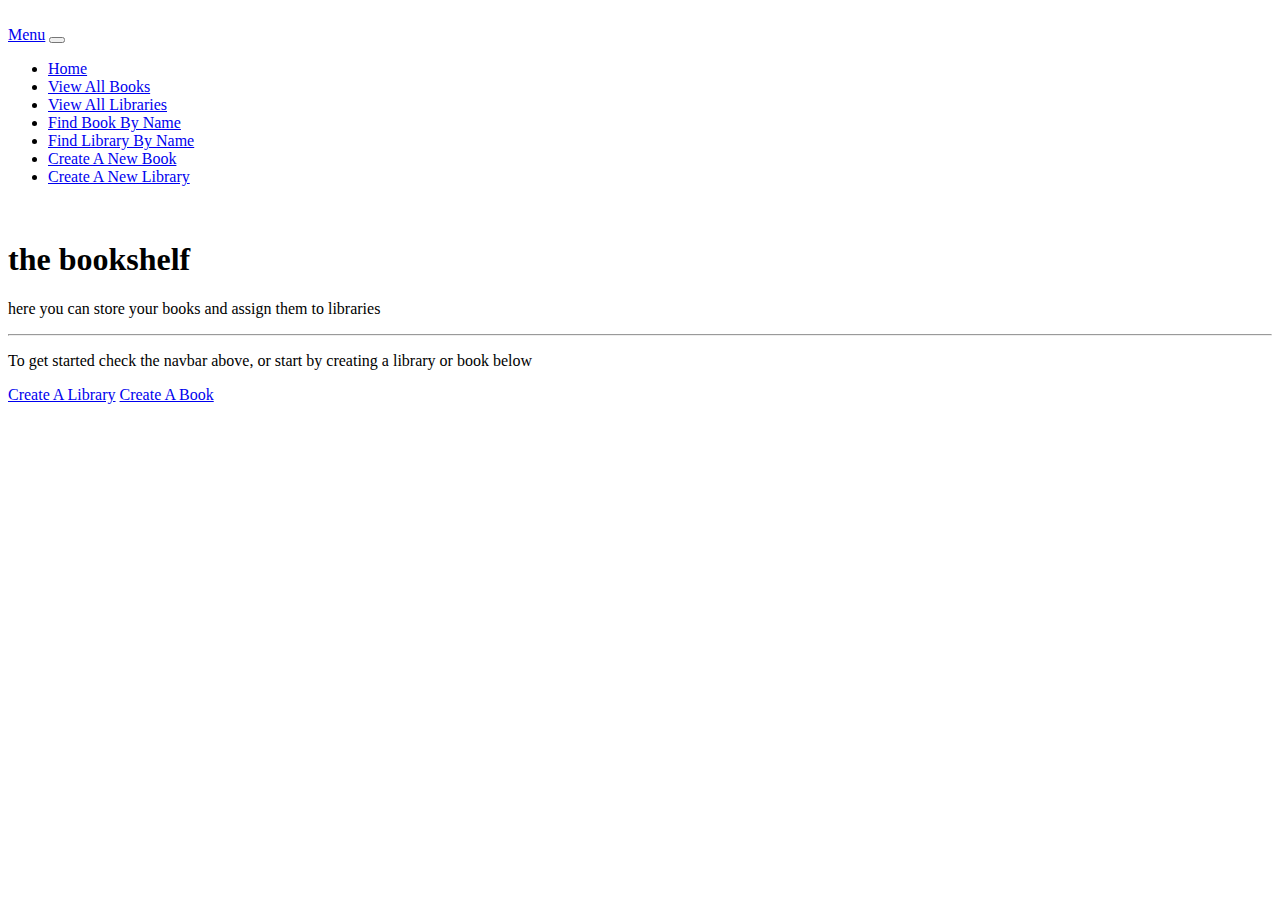
==== src/main/resources/static/html/index.html @ b0c6a46e "JTEQ-9 #comment Added unit and integration testing to my Todo class in my back-end. Also Added JS fi" ====
<!DOCTYPE html>
<html lang="en">

<head>
    <meta charset="UTF-8">
    <meta name="viewport" content="width=device-width, initial-scale=1.0">
    <link rel="stylesheet" href="https://cdn.jsdelivr.net/npm/bootstrap@4.5.3/dist/css/bootstrap.min.css"
        integrity="sha384-TX8t27EcRE3e/ihU7zmQxVncDAy5uIKz4rEkgIXeMed4M0jlfIDPvg6uqKI2xXr2" crossorigin="anonymous">
    <link rel="preconnect" href="https://fonts.gstatic.com">
    <link href="https://fonts.googleapis.com/css2?family=Merriweather&display=swap" rel="stylesheet">
    <link rel="stylesheet" href="../css/style.css">
    <title>Home</title>
</head>

<body>

    <div class="container">
        <br>
        <nav class="navbar navbar-expand-lg navbar-light bg-light">
            <a class="navbar-brand" href="#">Menu</a>
            <button class="navbar-toggler" type="button" data-toggle="collapse" data-target="#navbarSupportedContent"
                aria-controls="navbarSupportedContent" aria-expanded="false" aria-label="Toggle navigation">
                <span class="navbar-toggler-icon"></span>
            </button>

            <div class="collapse navbar-collapse" id="navbarSupportedContent">
                <ul class="navbar-nav mr-auto">
                    <li class="nav-item active">
                        <a class="nav-link" href="index.html">Home</a>
                    </li>
                    <li class="nav-item">
                        <a class="nav-link" href="readAll.html">View All Books</a>
                    </li>
                    <li class="nav-item">
                        <a class="nav-link" href="readAllLibrary.html">View All Libraries</a>
                    </li>
                    <li class="nav-item">
                        <a class="nav-link" href="findByName.html">Find Book By Name</a>
                    </li>
                    <li class="nav-item">
                        <a class="nav-link" href="findLibraryByName.html">Find Library By Name</a>
                    </li>
                    <li class="nav-item">
                        <a class="nav-link" href="create.html">Create A New Book</a>
                    </li>
                    <li class="nav-item">
                        <a class="nav-link" href="createLibrary.html">Create A New Library</a>
                    </li>
                </ul>
            </div>
        </nav>
        <br>
        <div class="jumbotron">
            <h1 class="display-4">the bookshelf</h1>
            <p class="lead">here you can store your books and assign them to libraries</p>
            <hr class="my-4">
            <p>To get started check the navbar above, or start by creating a library or book below</p>
            <a class="btn btn-primary btn-lg" href="readAll.html" role="button">Create A Library</a>
            <a class="btn btn-primary btn-lg" href="readOne.html" role="button">Create A Book</a>
        </div>


    </div>


    <script src="https://code.jquery.com/jquery-3.5.1.slim.min.js"
        integrity="sha384-DfXdz2htPH0lsSSs5nCTpuj/zy4C+OGpamoFVy38MVBnE+IbbVYUew+OrCXaRkfj"
        crossorigin="anonymous"></script>
    <script src="https://cdn.jsdelivr.net/npm/bootstrap@4.5.3/dist/js/bootstrap.bundle.min.js"
        integrity="sha384-ho+j7jyWK8fNQe+A12Hb8AhRq26LrZ/JpcUGGOn+Y7RsweNrtN/tE3MoK7ZeZDyx"
        crossorigin="anonymous"></script>
</body>

</html>
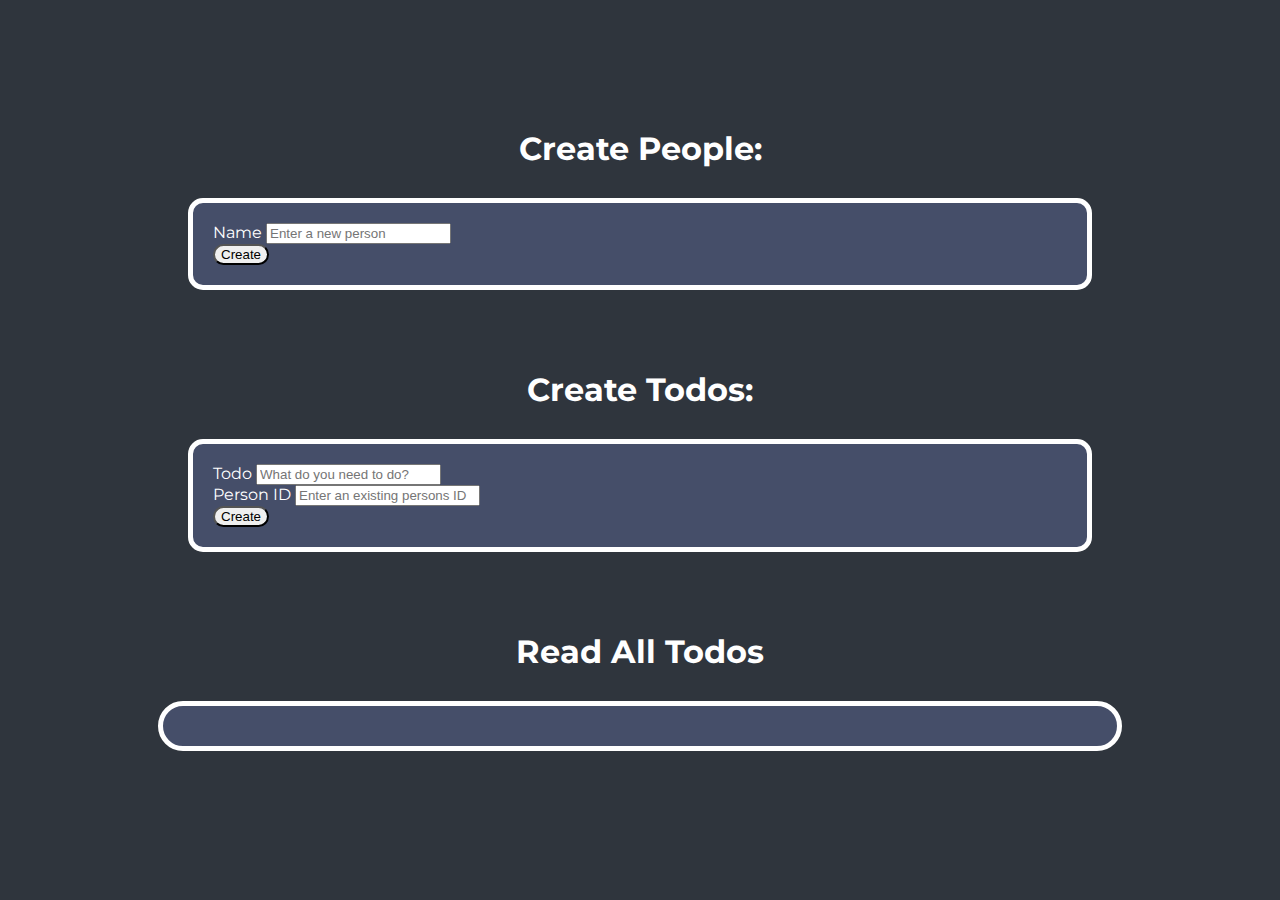
==== commit 1b57e230: "JTEQ-9 #comment Added html folder" ====
--- a/src/main/resources/static/html/index.html
+++ b/src/main/resources/static/html/index.html
@@ -7,62 +7,55 @@
     <link rel="stylesheet" href="https://cdn.jsdelivr.net/npm/bootstrap@4.5.3/dist/css/bootstrap.min.css"
         integrity="sha384-TX8t27EcRE3e/ihU7zmQxVncDAy5uIKz4rEkgIXeMed4M0jlfIDPvg6uqKI2xXr2" crossorigin="anonymous">
     <link rel="preconnect" href="https://fonts.gstatic.com">
-    <link href="https://fonts.googleapis.com/css2?family=Merriweather&display=swap" rel="stylesheet">
+    <link rel="preconnect" href="https://fonts.gstatic.com">
+    <link href="https://fonts.googleapis.com/css2?family=Montserrat&display=swap" rel="stylesheet">
     <link rel="stylesheet" href="../css/style.css">
-    <title>Home</title>
+    <title>Todo List App</title>
 </head>
 
 <body>
+    <div class="container">
+        <h1>Create People:</h1>
 
-    <div class="container">
-        <br>
-        <nav class="navbar navbar-expand-lg navbar-light bg-light">
-            <a class="navbar-brand" href="#">Menu</a>
-            <button class="navbar-toggler" type="button" data-toggle="collapse" data-target="#navbarSupportedContent"
-                aria-controls="navbarSupportedContent" aria-expanded="false" aria-label="Toggle navigation">
-                <span class="navbar-toggler-icon"></span>
-            </button>
+        <div id="createFormPeople">
+            <!-- Search Bar -->
+            <form action="post" class="viewRecordPeople">
+                <div class="form-group">
+                    <label for="Name">Name</label>
+                    <input type="text" value="" class="form-control" placeholder="Enter a new person"
+                        id="newPersonName">
+                    <br>
+                    <button type="" class="btn btn-secondary" value="update">Create</button>
+                </div>
+            </form>
+        </div>
 
-            <div class="collapse navbar-collapse" id="navbarSupportedContent">
-                <ul class="navbar-nav mr-auto">
-                    <li class="nav-item active">
-                        <a class="nav-link" href="index.html">Home</a>
-                    </li>
-                    <li class="nav-item">
-                        <a class="nav-link" href="readAll.html">View All Books</a>
-                    </li>
-                    <li class="nav-item">
-                        <a class="nav-link" href="readAllLibrary.html">View All Libraries</a>
-                    </li>
-                    <li class="nav-item">
-                        <a class="nav-link" href="findByName.html">Find Book By Name</a>
-                    </li>
-                    <li class="nav-item">
-                        <a class="nav-link" href="findLibraryByName.html">Find Library By Name</a>
-                    </li>
-                    <li class="nav-item">
-                        <a class="nav-link" href="create.html">Create A New Book</a>
-                    </li>
-                    <li class="nav-item">
-                        <a class="nav-link" href="createLibrary.html">Create A New Library</a>
-                    </li>
-                </ul>
-            </div>
-        </nav>
-        <br>
-        <div class="jumbotron">
-            <h1 class="display-4">the bookshelf</h1>
-            <p class="lead">here you can store your books and assign them to libraries</p>
-            <hr class="my-4">
-            <p>To get started check the navbar above, or start by creating a library or book below</p>
-            <a class="btn btn-primary btn-lg" href="readAll.html" role="button">Create A Library</a>
-            <a class="btn btn-primary btn-lg" href="readOne.html" role="button">Create A Book</a>
+        <h1>Create Todos:</h1>
+
+        <div id="createForm">
+            <!-- Search Bar -->
+            <form action="post" class="viewRecord">
+                <div class="form-group">
+                    <label for="Todo">Todo</label>
+                    <input type="text" value="" class="form-control" placeholder="What do you need to do?" id="name">
+                    <br>
+                    <label for="Person ID">Person ID</label>
+                    <input type="text" value="" class="form-control" placeholder="Enter an existing persons ID"
+                        id="personName">
+                    <br>
+                    <button type="" class="btn btn-secondary" value="update">Create</button>
+                </div>
+            </form>
         </div>
 
 
-    </div>
 
 
+        <h1>Read All Todos</h1>
+        <div class="card" id="card"></div>
+
+    </div>
+    <script src="../js/main.js"></script>
     <script src="https://code.jquery.com/jquery-3.5.1.slim.min.js"
         integrity="sha384-DfXdz2htPH0lsSSs5nCTpuj/zy4C+OGpamoFVy38MVBnE+IbbVYUew+OrCXaRkfj"
         crossorigin="anonymous"></script>
--- a/src/main/resources/static/css/style.css
+++ b/src/main/resources/static/css/style.css
@@ -0,0 +1,82 @@
+
+body{
+    font-family: 'Montserrat', sans-serif;
+    text-transform: capitalize;
+    background-color: #2f353d;
+    padding: 100px;
+    
+}
+
+
+.btn {
+    border-radius: 20px;
+}
+
+#card{
+    margin: 30px 50px;
+    border-radius: 25px;
+    border: 5px white solid;
+    padding: 20px;
+    background-color: #454e69;
+    color: white;
+}
+
+#createForm{
+    margin: 30px 80px 80px 80px;
+    padding: 20px;
+    background-color: #454e69;
+    border-radius: 15px;
+    color: white;
+    border: 5px white solid;
+}
+
+#createFormPeople{
+    margin: 30px 80px 80px 80px;
+    padding: 20px;
+    background-color: #454e69;
+    border-radius: 15px;
+    color: white;
+    border: 5px white solid;
+}
+
+
+h1{
+    color: white;
+    text-align: center;
+}
+
+.btn-warning{
+    background-color: #7f8272;
+    color: white;
+    border: 1px white solid;
+    margin: 0px 10px;
+}
+
+form {
+    color: white;
+}
+
+.todo{
+    border: 1px white solid;
+    border-radius: 20px;
+    text-align: center;
+    padding: 10px;
+}
+
+#personInput{
+    visibility: hidden;
+}
+
+#listOfTodos{
+    background-color: #2f353d;
+    border: 1px white solid;
+    border-radius: 15px;
+    padding-bottom: 30px;
+    margin: 20px;
+}
+
+#tasks {
+       
+    padding: 10px;
+    margin: 5px;
+}
